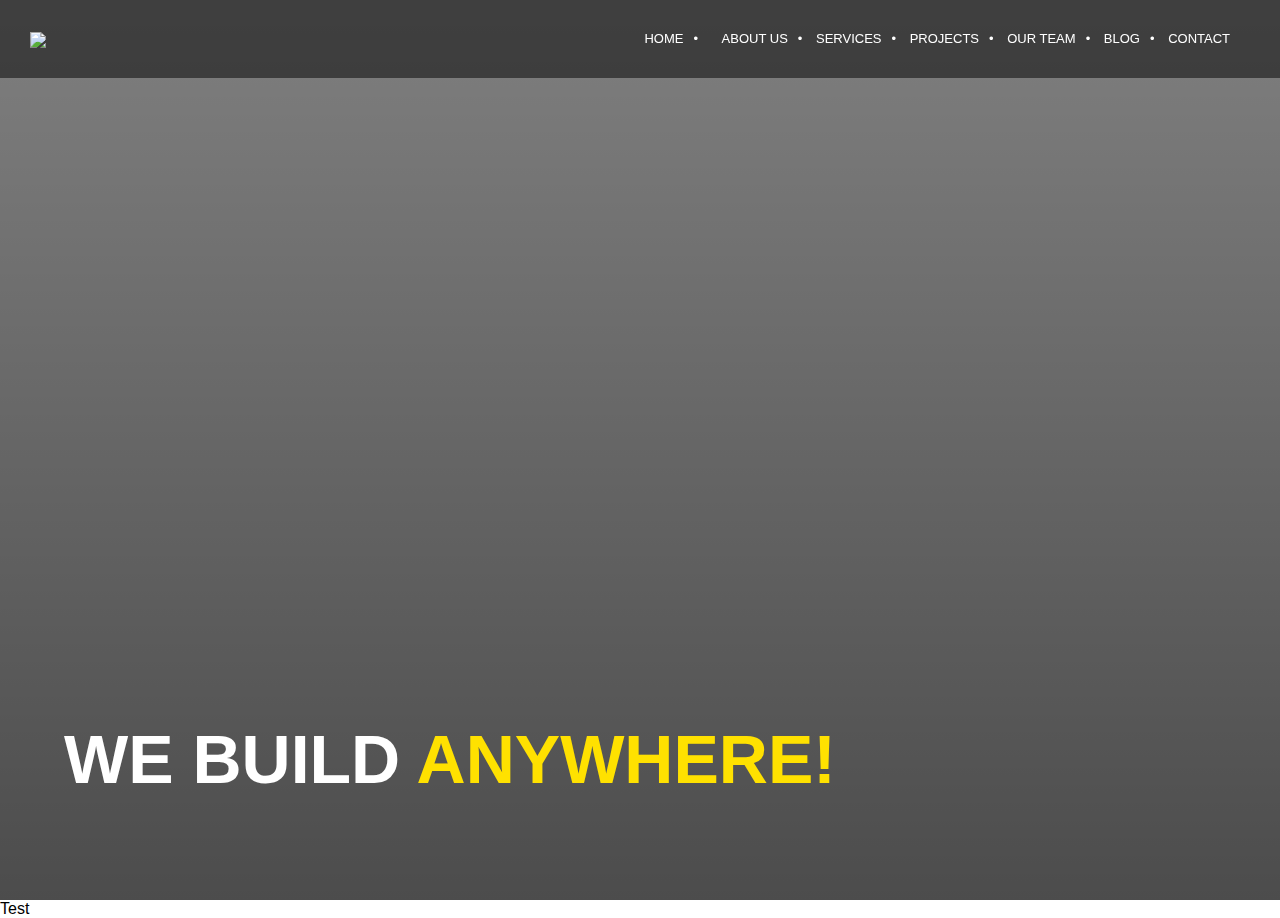
==== index.html @ 4e23075c "Add files via upload" ====
<!DOCTYPE html>
<html lang="en">
<head>
    <meta charset="UTF-8">
    <meta name="viewport" content="width=device-width, initial-scale=1.0">
    <title>Brooklyn Homes | Homepage</title>
    <!-- <link rel="icon" href=""/> -->
    <link rel="stylesheet" href="style.css"/>
</head>
<body>
    <!-- Header-i -->
    <header>
        <!-- Navbar-i me Logo -->
        <div id="top-header">
            <!-- Logo -->
            <div id="logo">
                <img src="assets/images/logo-navbar.png" />
            </div>
            <!-- Navbar Menu -->
            <nav>
                <div id="menu">
                    <ul>
                        <li class="active"><a href="#">Home</a></li>
                        <li><a href="about-us/aboutus.html">About Us</a></li>
                        <li><a href="#">Services</a></li>
                        <li><a href="projects.html">Projects</a></li>
                        <li><a href="team.html">Our Team</a></li>
                        <li><a href="#">Blog</a></li>
                        <li><a href="contact/contact.html">Contact</a></li>
                    </ul>
                </div>
            </nav>
        </div>
    </header>
    <!-- Fotoja statike ne header -->
    <div id="header-image-menu">
        <div id="header-text">
            <h1>We build <span id="header-text-span">anywhere!</span></h1>
         </div>
    </div>
    <p>Test</p>
    <!-- About us, qajo build your house with us -->
    <!-- Our latest projects, 3 cards rresht hoizontal -->
    <!-- Our advantages, 3 cards rresht -->
    <!-- Kontakti -->
    <!-- Footeri -->
</body>
</html>
---- style.css ----
* {
    margin: 0;
}

body {
    font-family:'Gill Sans', 'Gill Sans MT', Calibri, 'Trebuchet MS', sans-serif;
}

/* Header */
header{
    overflow: hidden;
    background-color: transparent;
    position: fixed;
    width: 100%;
    top: 0;
    z-index: 1000;
    transition: background-color 0.3s ease;
}

header:hover {
    background-color: rgba(0, 0, 0, 0.5);
}
 
#top-header{
    display: flex;
    align-items: center;
    justify-content: space-between;
}
 
/* Logo */
#logo{
    padding: 30px;
}
 
#logo img{
    max-height:40px;
	vertical-align:middle;
}    
 
/* Navbar */
#menu{
    font-size: small;
    padding-right: 40px;
    z-index: 1000;
}
     
#menu ul{
    text-align: center;
    list-style: none;
}
     
#menu li{
    display: inline-block;
}
     
#menu li a, #menu li span, .active{
    display: inline-block;
    padding: 0px 10px;
    text-decoration: none;
    text-transform: uppercase;
    line-height: 60px;
}
     
#menu li a{
    color: #FFF;
}

#menu li:not(:last-child)::after {
    content: "•";
    color: #fff;
}
     
#menu li:hover a, #menu li span{
    color: #ffe100;
    text-decoration: none;
}

#header-image-menu {
    position: relative;
    width: 100%;
    height: 100vh;
    top: 0;
    left: 0;
    background-image: url('assets/images/main-bg.jpg');
    background-size: cover;
    background-position: center;
    display: flex;
    justify-content: center;
    align-items: center;
    z-index: -1;
}

#header-image-menu::after {
    content: '';
    position: absolute;
    top: 0;
    left: 0;
    width: 100%;
    height: 100%;
    background: linear-gradient(rgba(0, 0, 0, 0.5), rgba(0, 0, 0, 0.7)); /* Adjust the opacity as needed */
    z-index: 0;
}

#header-text {
    position: absolute;
    top: 80%;
    left: 5%;
    text-align: center;
    z-index: 1;
}

#header-text h1 {
    color: white;
    text-transform: uppercase;
    font-size: 68px;
    margin: 0;
}

#header-text-span {
    color: #ffe100;
}

/* Responsive */
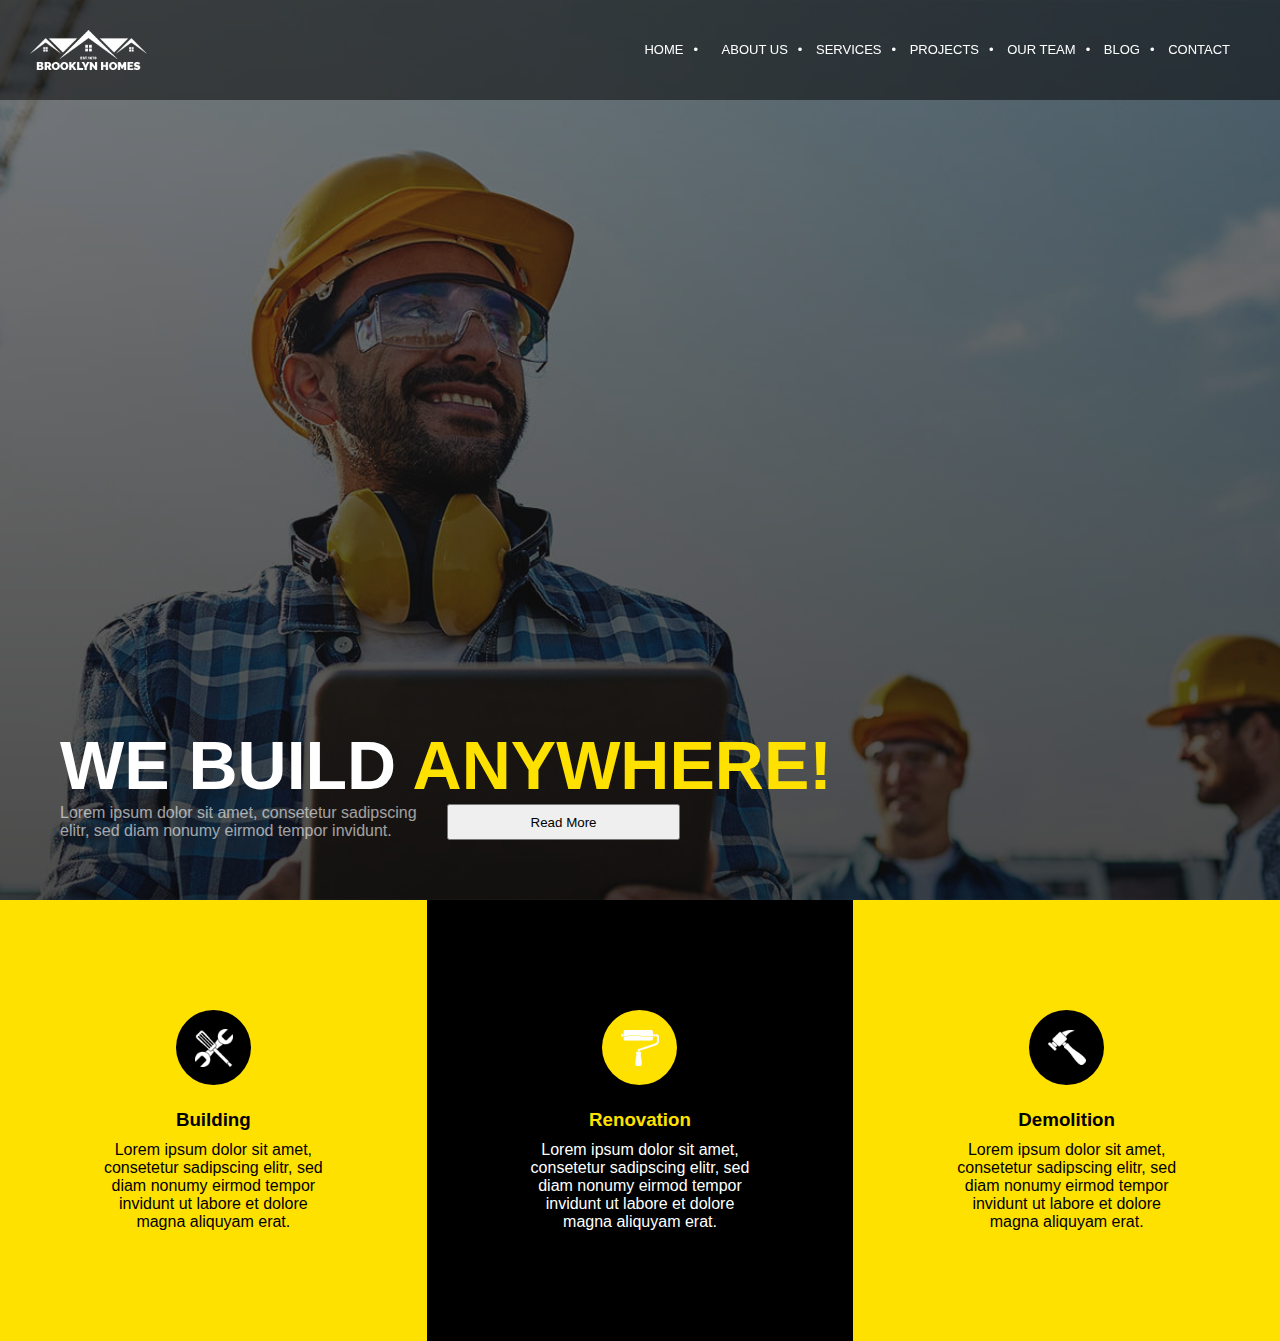
==== commit 9638a84d: "Detyra2 Animacionet" ====
--- a/index.html
+++ b/index.html
@@ -33,16 +33,37 @@
         </div>
     </header>
     <!-- Fotoja statike ne header -->
-    <div id="header-image-menu">
-        <div id="header-text">
-            <h1>We build <span id="header-text-span">anywhere!</span></h1>
+    <div class="header-image-menu big">
+        <div id="header-title">
+            <h1>We build <span>anywhere!</span></h1>
+            <div id="header-text">
+                <p>Lorem ipsum dolor sit amet, consetetur sadipscing elitr, sed diam nonumy eirmod tempor invidunt.</p>
+                <button>Read More</button>
+            </div>
          </div>
     </div>
-    <p>Test</p>
     <!-- About us, qajo build your house with us -->
+    <div class="main-content">
+        <div class="content">
+            <span class="dot black" style="background-image:url(assets/images/tool1.png);"></span>
+            <h3>Building</h3>
+            <p>Lorem ipsum dolor sit amet, consetetur sadipscing elitr, sed diam nonumy eirmod tempor invidunt ut labore et dolore magna aliquyam erat.</p>
+        </div>
+        <div class="content messi">
+            <span class="dot yellow" style="background-image:url(assets/images/tool2.png);"></span>
+            <h3>Renovation</h3>
+            <p>Lorem ipsum dolor sit amet, consetetur sadipscing elitr, sed diam nonumy eirmod tempor invidunt ut labore et dolore magna aliquyam erat.</p>
+        </div>
+        <div class="content">
+            <span class="dot black" style="background-image:url(assets/images/tool3.png);"></span>
+            <h3>Demolition</h3>
+            <p>Lorem ipsum dolor sit amet, consetetur sadipscing elitr, sed diam nonumy eirmod tempor invidunt ut labore et dolore magna aliquyam erat.</p>
+        </div>
+    </div>
     <!-- Our latest projects, 3 cards rresht hoizontal -->
     <!-- Our advantages, 3 cards rresht -->
     <!-- Kontakti -->
     <!-- Footeri -->
+    <script src="/assets/animation.js"></script>
 </body>
 </html>--- a/style.css
+++ b/style.css
@@ -1,9 +1,24 @@
+/* General */
+
 * {
     margin: 0;
 }
 
 body {
     font-family:'Gill Sans', 'Gill Sans MT', Calibri, 'Trebuchet MS', sans-serif;
+}
+
+/* Animations */
+@keyframes slidein {
+    from {
+      transform: translateY(100%);
+      opacity: 0;
+    }
+  
+    to {
+      transform: translateX(0%);
+      opacity: 1;
+    }
 }
 
 /* Header */
@@ -75,22 +90,29 @@
     text-decoration: none;
 }
 
-#header-image-menu {
+.header-image-menu {
     position: relative;
     width: 100%;
-    height: 100vh;
     top: 0;
     left: 0;
     background-image: url('assets/images/main-bg.jpg');
     background-size: cover;
     background-position: center;
     display: flex;
-    justify-content: center;
-    align-items: center;
+    justify-content: flex-start;
+    align-items: flex-end;
     z-index: -1;
 }
 
-#header-image-menu::after {
+.big {
+    height: 100vh;
+}
+
+.small {
+    height: 30vh;
+}
+
+.header-image-menu::after {
     content: '';
     position: absolute;
     top: 0;
@@ -101,23 +123,102 @@
     z-index: 0;
 }
 
-#header-text {
+#header-title {
     position: absolute;
-    top: 80%;
-    left: 5%;
-    text-align: center;
+    margin: 60px;
     z-index: 1;
-}
-
-#header-text h1 {
+    animation-name: slidein;
+    animation-duration: 1s;
+}
+
+#header-title h1 {
     color: white;
     text-transform: uppercase;
     font-size: 68px;
     margin: 0;
 }
 
-#header-text-span {
+#header-title span {
     color: #ffe100;
 }
 
+#header-text {
+    display: grid;
+    grid-template-columns: 50% 30%;
+}
+
+#header-text p{
+    color: white;
+    opacity: 0.6;
+}
+
+.main-content {
+    display: grid;
+    grid-template-columns: auto auto auto;
+    grid-template-rows: auto;
+    text-align: center;
+}
+
+.content {
+    position: relative;
+    overflow: hidden;
+    padding: 100px;
+    background-color: #ffe100;
+}
+
+.content * {
+    margin: 10px 0px;
+}
+
+.messi {
+    background-color: black;
+    color: white;
+}
+
+.messi h3 {
+    color:#ffe100;
+}
+
+.dot {
+    height: 75px;
+    width: 75px;
+    border-radius: 50%;
+    display: inline-block;
+    background-position: center;
+    background-size: 50%;
+    background-repeat: no-repeat;
+    transition: transform 0.3s ease;
+}
+
+.black {
+    background-color: black;
+}
+
+.yellow {
+    background-color: #ffe100;
+}
+
+.dot-hover {
+    background-size: 0%;
+    transform: scale(10); /* Increase size on hover */
+    color: white;
+}
+
+.contact-content {
+    padding: 20px 200px;
+    display: grid;
+    grid-template-columns: repeat(2, 1fr);
+    grid-template-rows: 40% 1fr;
+    grid-column-gap: 0px;
+    grid-row-gap: 0px;
+}
+
+.contact-content *{
+    margin: 10px;
+}
+    
+.box1 { grid-area: 1 / 1 / 2 / 3; }
+.box2 { grid-area: 2 / 1 / 3 / 2; }
+.box3 { grid-area: 2 / 2 / 3 / 3; }
+
 /* Responsive */